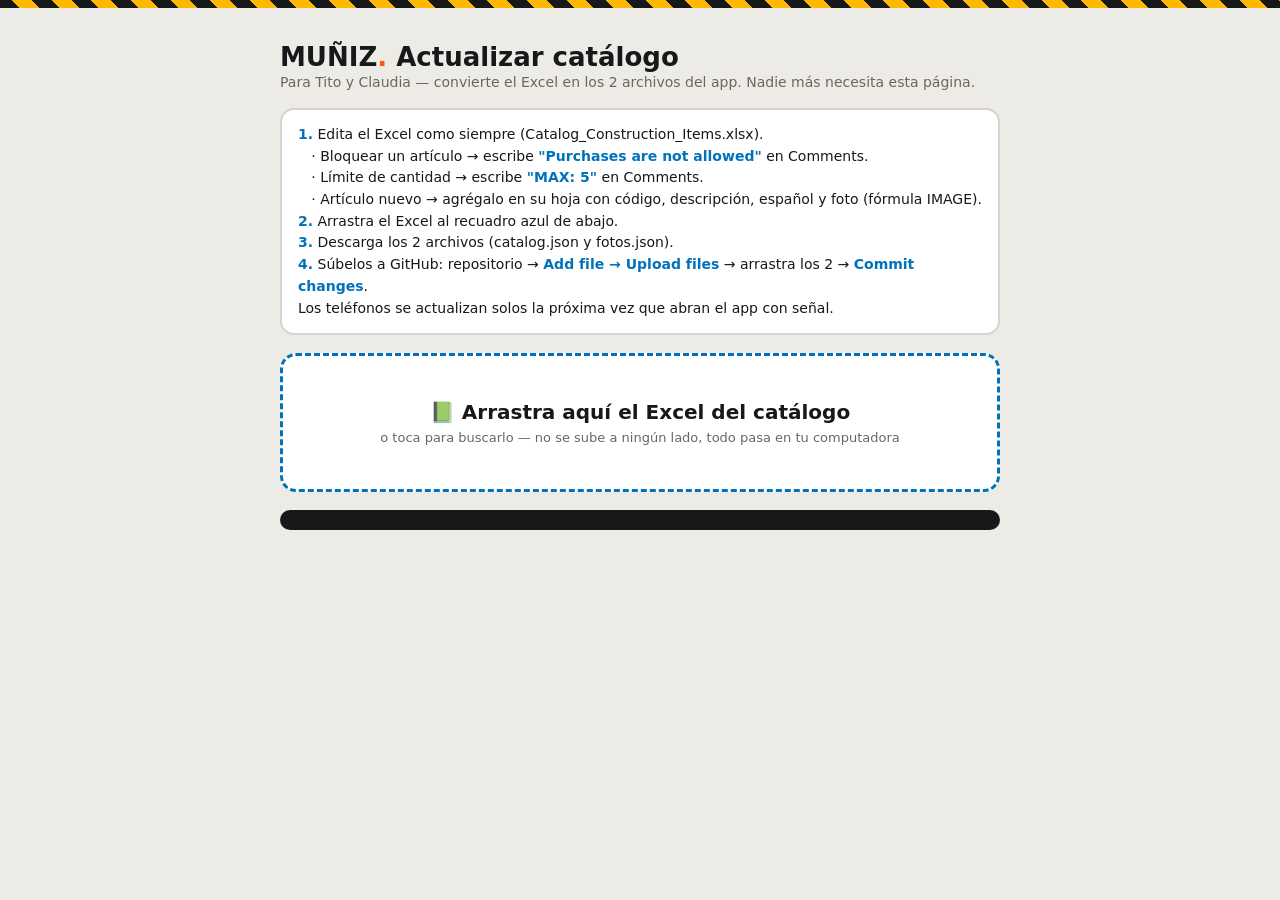
==== admin.html @ 8e14d2f7 "V3.2 - added supers, added item, quantity limits, catalog integration" ====
<!DOCTYPE html>
<html lang="es">
<head>
<meta charset="UTF-8">
<meta name="viewport" content="width=device-width, initial-scale=1.0">
<title>MUÑIZ — Actualizar Catálogo</title>
<style>
  body{margin:0;background:#EDEBE6;font-family:system-ui,-apple-system,sans-serif;color:#17181A;}
  .hz{height:8px;background:repeating-linear-gradient(45deg,#17181A 0 14px,#FFB800 14px 28px);}
  .wrap{max-width:720px;margin:0 auto;padding:20px 16px 60px;}
  h1{font-size:26px;margin:14px 0 2px;} .sub{color:#6B675E;font-size:14px;margin-bottom:18px;}
  .steps{background:#fff;border:2px solid #D8D4CB;border-radius:14px;padding:14px 16px;font-size:14px;line-height:1.55;}
  .steps b{color:#0072BB}
  #drop{margin:18px 0;border:3px dashed #0072BB;border-radius:16px;background:#fff;padding:44px 20px;text-align:center;cursor:pointer;transition:.15s;}
  #drop.over{background:#E8F2FA;border-color:#17181A;}
  #drop .big{font-size:20px;font-weight:800;} #drop .small{color:#6B675E;font-size:13px;margin-top:6px;}
  #log{background:#17181A;color:#EDEBE6;border-radius:12px;padding:10px 12px;font-family:ui-monospace,monospace;font-size:12px;max-height:220px;overflow:auto;}
  .log-line{padding:1px 0;} .log-line.ok{color:#7BE495;font-weight:700;} .log-line.err{color:#FF8A8A;font-weight:700;}
  #results{display:none;margin-top:16px;}
  .stats{display:grid;grid-template-columns:repeat(4,1fr);gap:10px;margin-bottom:12px;}
  .stat{background:#fff;border:2px solid #D8D4CB;border-radius:12px;padding:10px;text-align:center;}
  .stat .n{font-size:24px;font-weight:900;} .stat .l{font-size:11px;color:#6B675E;font-weight:700;}
  #sinfoto{font-size:12px;color:#6B675E;background:#fff;border:2px solid #D8D4CB;border-radius:12px;padding:10px 12px;margin-bottom:14px;}
  .btns{display:grid;grid-template-columns:1fr 1fr;gap:10px;}
  button.dl{border:0;border-radius:14px;padding:16px;font-size:16px;font-weight:900;color:#fff;cursor:pointer;}
  #dl-cat{background:#0072BB;} #dl-fot{background:#1F8A3B;}
  button.dl:disabled{background:#C9C5BC;cursor:not-allowed;}
  .note{font-size:12px;color:#6B675E;margin-top:14px;line-height:1.5;}
</style>
</head>
<body>
<div class="hz"></div>
<div class="wrap">
  <h1>MUÑIZ<span style="color:#FF5A00">.</span> Actualizar catálogo</h1>
  <div class="sub">Para Tito y Claudia — convierte el Excel en los 2 archivos del app. Nadie más necesita esta página.</div>

  <div class="steps">
    <b>1.</b> Edita el Excel como siempre (Catalog_Construction_Items.xlsx).<br>
    &nbsp;&nbsp;&nbsp;· Bloquear un artículo → escribe <b>"Purchases are not allowed"</b> en Comments.<br>
    &nbsp;&nbsp;&nbsp;· Límite de cantidad → escribe <b>"MAX: 5"</b> en Comments.<br>
    &nbsp;&nbsp;&nbsp;· Artículo nuevo → agrégalo en su hoja con código, descripción, español y foto (fórmula IMAGE).<br>
    <b>2.</b> Arrastra el Excel al recuadro azul de abajo.<br>
    <b>3.</b> Descarga los 2 archivos (catalog.json y fotos.json).<br>
    <b>4.</b> Súbelos a GitHub: repositorio → <b>Add file → Upload files</b> → arrastra los 2 → <b>Commit changes</b>.<br>
    Los teléfonos se actualizan solos la próxima vez que abran el app con señal.
  </div>

  <div id="drop">
    <div class="big">📗 Arrastra aquí el Excel del catálogo</div>
    <div class="small">o toca para buscarlo — no se sube a ningún lado, todo pasa en tu computadora</div>
    <input type="file" id="file" accept=".xlsx" style="display:none">
  </div>

  <div id="log"></div>

  <div id="results">
    <div class="stats">
      <div class="stat"><div class="n" id="st-items">–</div><div class="l">ARTÍCULOS</div></div>
      <div class="stat"><div class="n" id="st-block">–</div><div class="l">BLOQUEADOS</div></div>
      <div class="stat"><div class="n" id="st-max">–</div><div class="l">CON MAX</div></div>
      <div class="stat"><div class="n" id="st-fotos">–</div><div class="l">FOTOS</div></div>
    </div>
    <div id="sinfoto"></div>
    <div class="btns">
      <button class="dl" id="dl-cat" disabled>⬇ DESCARGAR catalog.json</button>
      <button class="dl" id="dl-fot" disabled>⬇ DESCARGAR fotos.json</button>
    </div>
    <div class="note">Si algo sale mal, no pasa nada: mientras no subas archivos nuevos, el app sigue con el catálogo anterior. Y si subes un archivo dañado, el app lo ignora y usa su copia interna — nunca se queda en blanco.</div>
  </div>
</div>
<script src="./admin.js"></script>
</body>
</html>
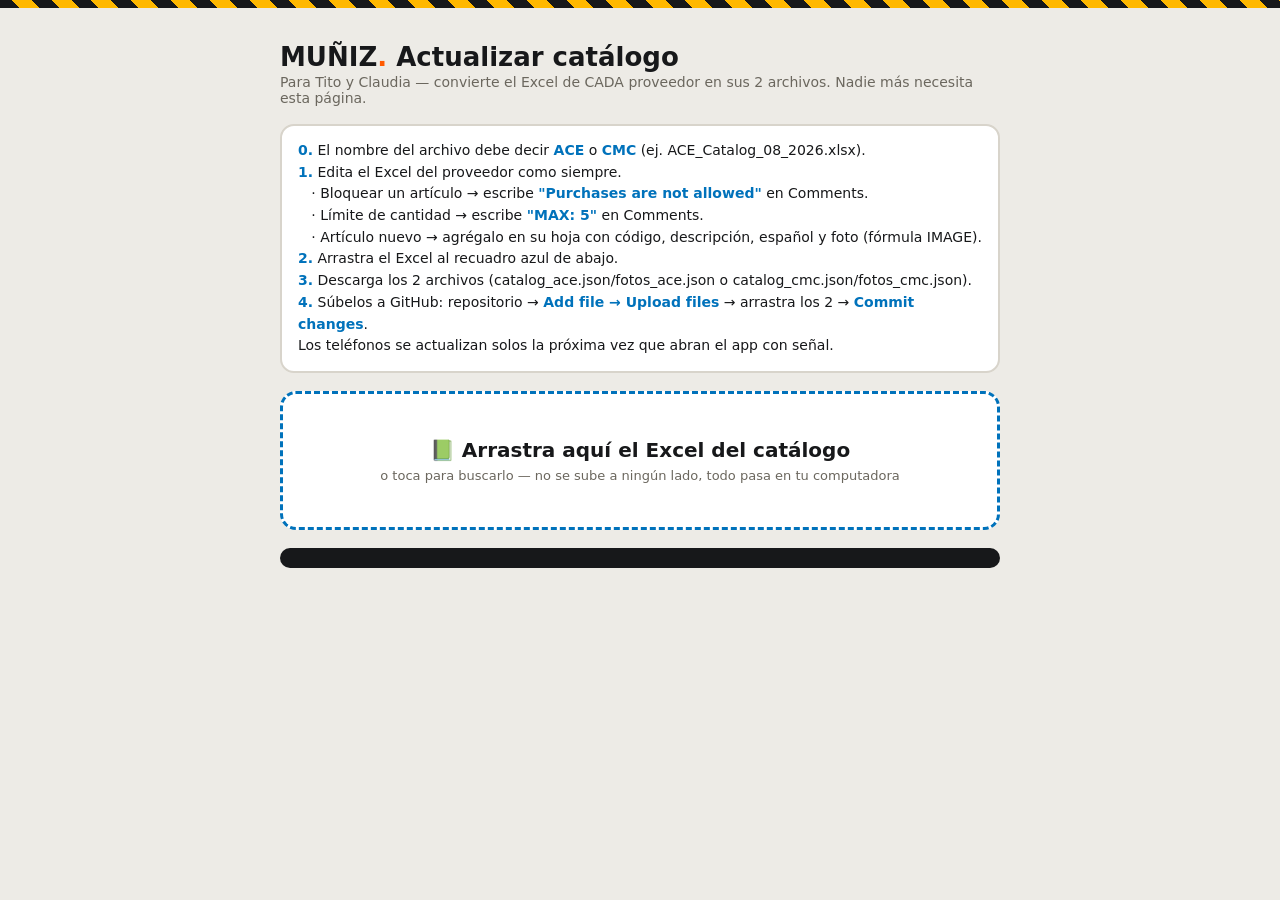
==== commit b971cd38: "v4.0 - add CMC, update ACE" ====
--- a/admin.html
+++ b/admin.html
@@ -32,15 +32,17 @@
 <div class="hz"></div>
 <div class="wrap">
   <h1>MUÑIZ<span style="color:#FF5A00">.</span> Actualizar catálogo</h1>
-  <div class="sub">Para Tito y Claudia — convierte el Excel en los 2 archivos del app. Nadie más necesita esta página.</div>
+  <div class="sub">Para Tito y Claudia — convierte el Excel de CADA proveedor en sus 2 archivos. Nadie más necesita esta página.</div>
+  <div id="provbadge" style="display:none;background:#17181A;color:#FFB800;font-weight:900;font-size:13px;padding:6px 12px;border-radius:10px;margin-bottom:10px;"></div>
 
   <div class="steps">
-    <b>1.</b> Edita el Excel como siempre (Catalog_Construction_Items.xlsx).<br>
+    <b>0.</b> El nombre del archivo debe decir <b>ACE</b> o <b>CMC</b> (ej. ACE_Catalog_08_2026.xlsx).<br>
+    <b>1.</b> Edita el Excel del proveedor como siempre.<br>
     &nbsp;&nbsp;&nbsp;· Bloquear un artículo → escribe <b>"Purchases are not allowed"</b> en Comments.<br>
     &nbsp;&nbsp;&nbsp;· Límite de cantidad → escribe <b>"MAX: 5"</b> en Comments.<br>
     &nbsp;&nbsp;&nbsp;· Artículo nuevo → agrégalo en su hoja con código, descripción, español y foto (fórmula IMAGE).<br>
     <b>2.</b> Arrastra el Excel al recuadro azul de abajo.<br>
-    <b>3.</b> Descarga los 2 archivos (catalog.json y fotos.json).<br>
+    <b>3.</b> Descarga los 2 archivos (catalog_ace.json/fotos_ace.json o catalog_cmc.json/fotos_cmc.json).<br>
     <b>4.</b> Súbelos a GitHub: repositorio → <b>Add file → Upload files</b> → arrastra los 2 → <b>Commit changes</b>.<br>
     Los teléfonos se actualizan solos la próxima vez que abran el app con señal.
   </div>
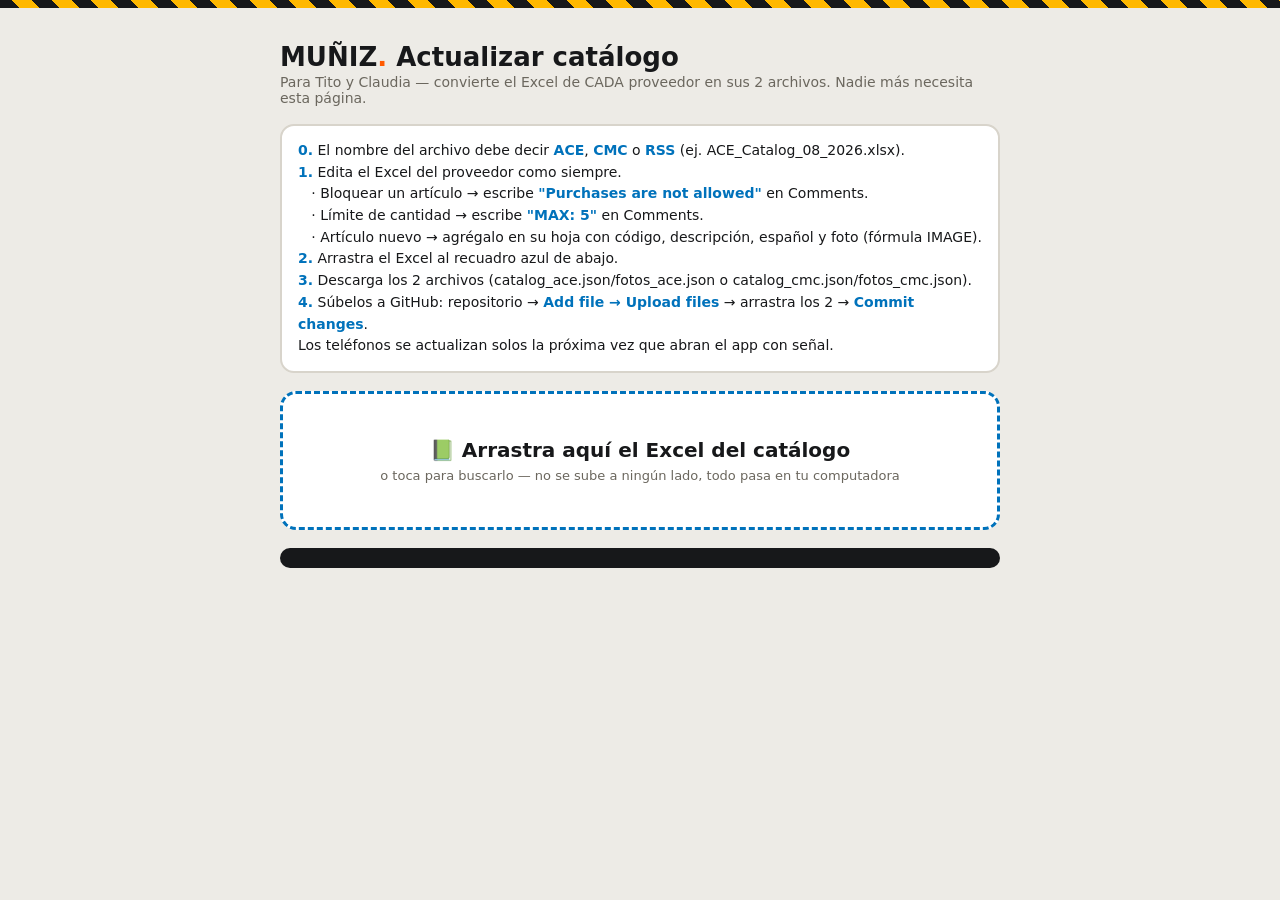
==== commit 2199fd3c: "v4.1 - RSS added" ====
--- a/admin.html
+++ b/admin.html
@@ -36,7 +36,7 @@
   <div id="provbadge" style="display:none;background:#17181A;color:#FFB800;font-weight:900;font-size:13px;padding:6px 12px;border-radius:10px;margin-bottom:10px;"></div>
 
   <div class="steps">
-    <b>0.</b> El nombre del archivo debe decir <b>ACE</b> o <b>CMC</b> (ej. ACE_Catalog_08_2026.xlsx).<br>
+    <b>0.</b> El nombre del archivo debe decir <b>ACE</b>, <b>CMC</b> o <b>RSS</b> (ej. ACE_Catalog_08_2026.xlsx).<br>
     <b>1.</b> Edita el Excel del proveedor como siempre.<br>
     &nbsp;&nbsp;&nbsp;· Bloquear un artículo → escribe <b>"Purchases are not allowed"</b> en Comments.<br>
     &nbsp;&nbsp;&nbsp;· Límite de cantidad → escribe <b>"MAX: 5"</b> en Comments.<br>
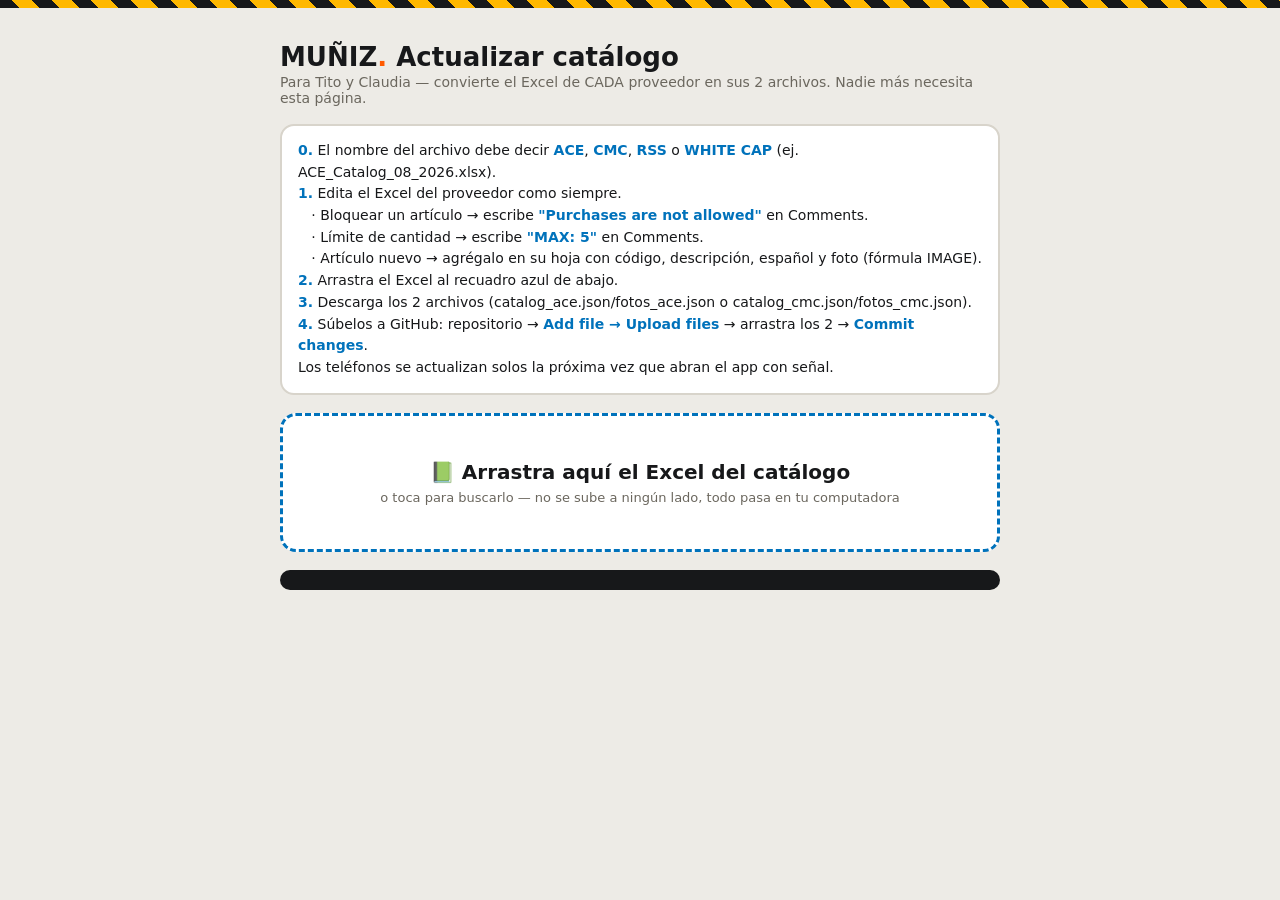
==== commit ea5aa019: "v5.6 - white cap" ====
--- a/admin.html
+++ b/admin.html
@@ -36,7 +36,7 @@
   <div id="provbadge" style="display:none;background:#17181A;color:#FFB800;font-weight:900;font-size:13px;padding:6px 12px;border-radius:10px;margin-bottom:10px;"></div>
 
   <div class="steps">
-    <b>0.</b> El nombre del archivo debe decir <b>ACE</b>, <b>CMC</b> o <b>RSS</b> (ej. ACE_Catalog_08_2026.xlsx).<br>
+    <b>0.</b> El nombre del archivo debe decir <b>ACE</b>, <b>CMC</b>, <b>RSS</b> o <b>WHITE CAP</b> (ej. ACE_Catalog_08_2026.xlsx).<br>
     <b>1.</b> Edita el Excel del proveedor como siempre.<br>
     &nbsp;&nbsp;&nbsp;· Bloquear un artículo → escribe <b>"Purchases are not allowed"</b> en Comments.<br>
     &nbsp;&nbsp;&nbsp;· Límite de cantidad → escribe <b>"MAX: 5"</b> en Comments.<br>
@@ -66,6 +66,7 @@
     <div class="btns">
       <button class="dl" id="dl-cat" disabled>⬇ DESCARGAR catalog.json</button>
       <button class="dl" id="dl-fot" disabled>⬇ DESCARGAR fotos.json</button>
+    <button class="dl" id="dl-hd" disabled>⬇ DESCARGAR fotos_hd.json</button>
     </div>
     <div class="note">Si algo sale mal, no pasa nada: mientras no subas archivos nuevos, el app sigue con el catálogo anterior. Y si subes un archivo dañado, el app lo ignora y usa su copia interna — nunca se queda en blanco.</div>
   </div>
